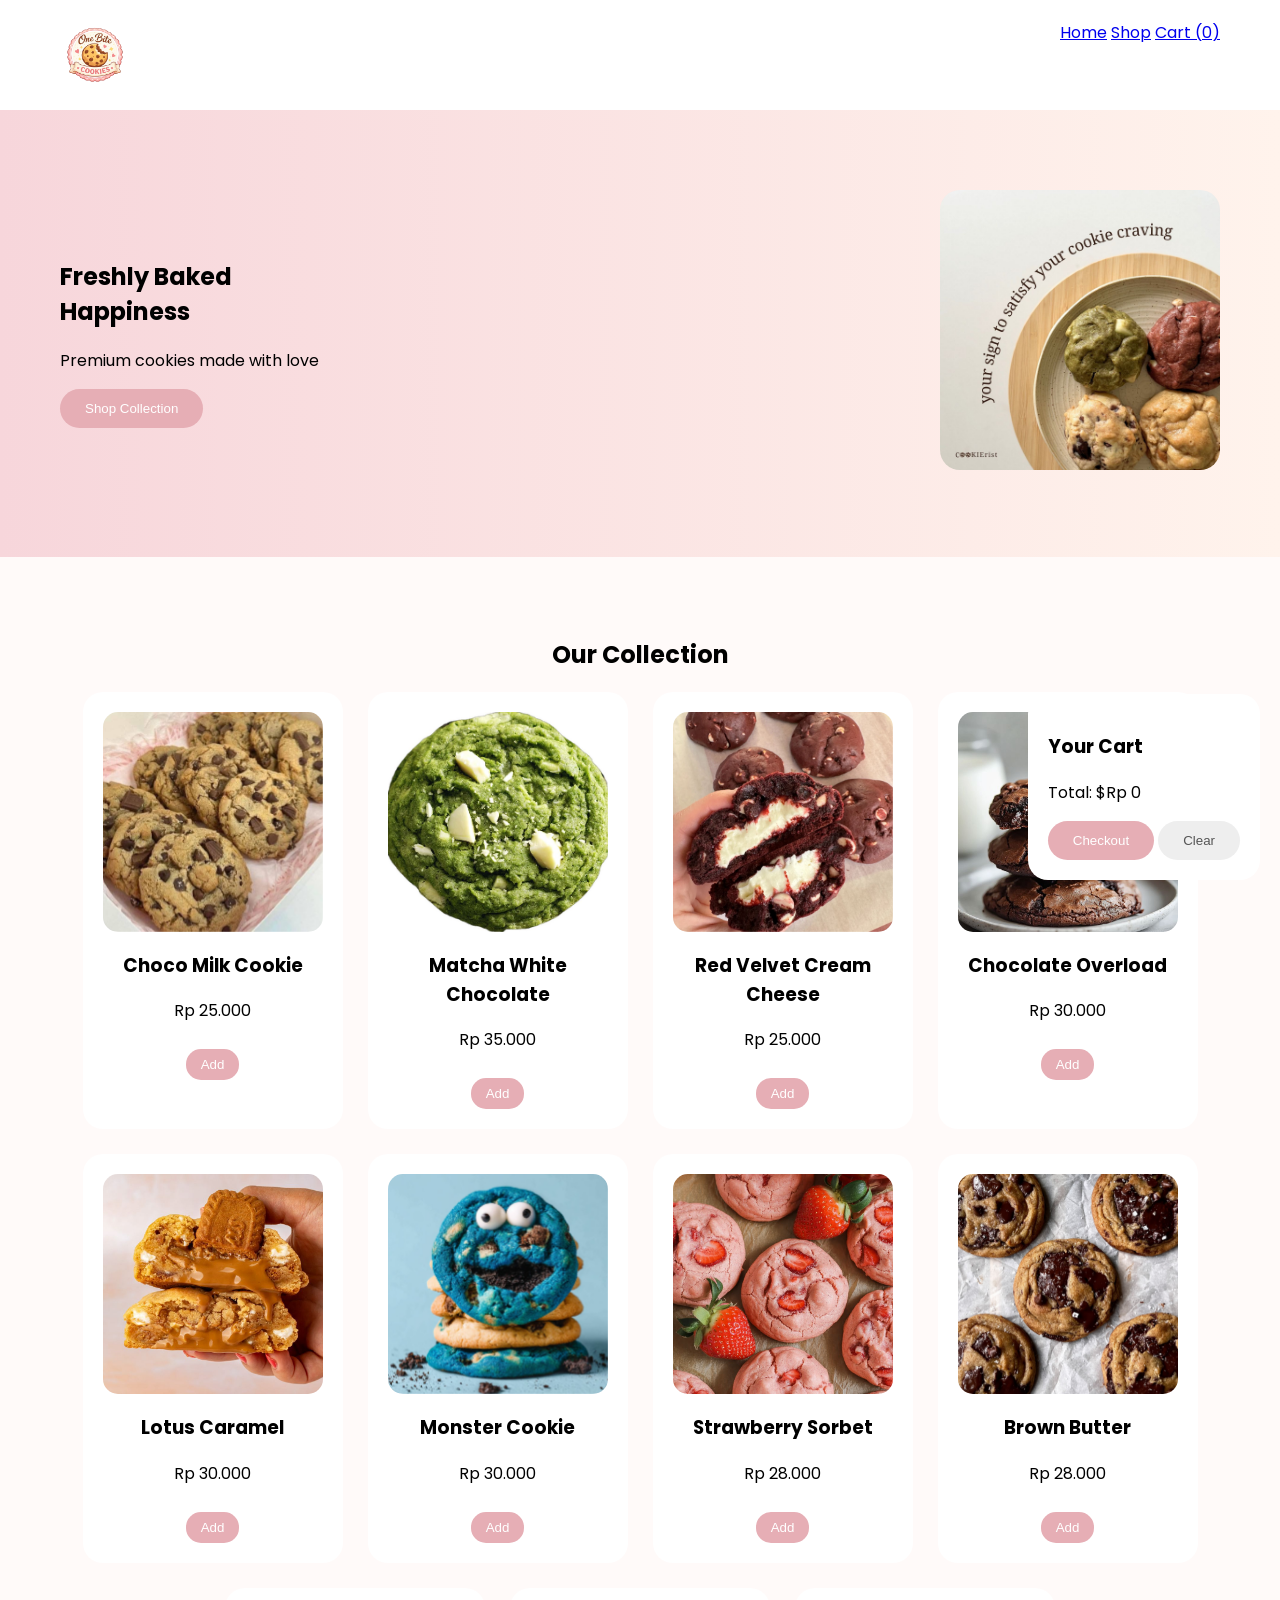
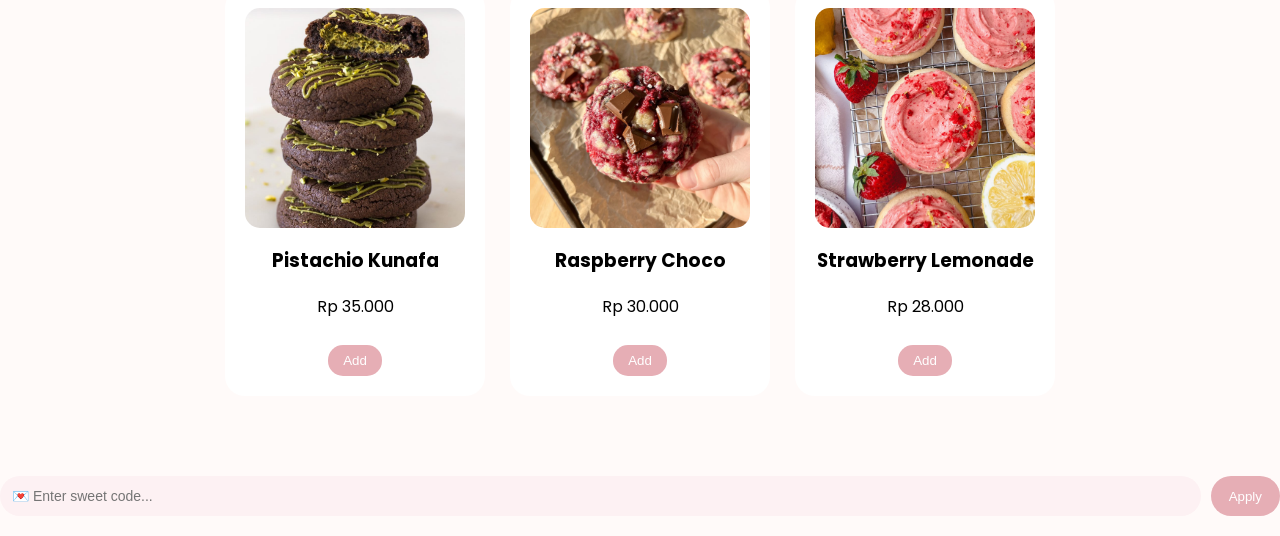
==== index.html @ 82969c21 "upload pertama" ====
<!DOCTYPE html>
<html lang="en">
<head>
  <meta charset="UTF-8">
  <meta name="viewport" content="width=device-width, initial-scale=1.0">
  <title>One Bite Cookies</title>

  <link href="https://fonts.googleapis.com/css2?family=Poppins:wght@300;400;500;600&display=swap" rel="stylesheet">
  <link rel="stylesheet" href="style.css">
</head>
<body>

<header class="navbar">
  <img src="logo.png" class="logo">

  <nav>
    <a href="#">Home</a>
    <a href="#">Shop</a>
    <a href="checkout.html">Cart (<span id="cart-count">0</span>)</a>
  </nav>
</header>

<section class="hero">
  <div class="hero-text">
    <h1>Freshly Baked<br>Happiness</h1>
    <p>Premium cookies made with love</p>
    <button class="btn">Shop Collection</button>
  </div>

  <div class="hero-image">
    <img src="cookies.png">
  </div>
</section>

<section class="products">
  <h2>Our Collection</h2>

 <div class="product-grid">

  <div class="product-card">
    <div class="img-box">
      <img src="soft.jpg">
    </div>
    <div class="product-info">
      <h3>Choco Milk Cookie</h3>
      <p class="price">Rp 25.000</p>
      <button class="add-btn" onclick="addToCart('Choco Milk Cookie',25000,this)">Add</button>
    </div>
  </div>

  <div class="product-card">
    <div class="img-box">
      <img src="greentea white.png">
    </div>
    <div class="product-info">
      <h3>Matcha White Chocolate</h3>
      <p class="price">Rp 35.000</p>
      <button class="add-btn" onclick="addToCart('Matcha White Chocolate',35000,this)">Add</button>
    </div>
  </div>

  <div class="product-card">
    <div class="img-box">
      <img src="redvelvetwcheese.png">
    </div>
    <div class="product-info">
      <h3>Red Velvet Cream Cheese</h3>
      <p class="price">Rp 25.000</p>
      <button class="add-btn" onclick="addToCart('Red Velvet Cream Cheese',25000,this)">Add</button>
    </div>
  </div>

  <div class="product-card">
    <div class="img-box">
      <img src="chocooverload.png">
    </div>
    <div class="product-info">
      <h3>Chocolate Overload</h3>
      <p class="price">Rp 30.000</p>
      <button class="add-btn" onclick="addToCart('Chocolate Overload',30000,this)">Add</button>
    </div>
  </div>

  <div class="product-card">
    <div class="img-box">
      <img src="lotuscaramel.png">
    </div>
    <div class="product-info">
      <h3>Lotus Caramel</h3>
      <p class="price">Rp 30.000</p>
      <button class="add-btn" onclick="addToCart('Lotus Caramel',30000,this)">Add</button>
    </div>
  </div>

  <div class="product-card">
    <div class="img-box">
      <img src="monsterinc.png">
    </div>
    <div class="product-info">
      <h3>Monster Cookie</h3>
      <p class="price">Rp 30.000</p>
      <button class="add-btn" onclick="addToCart('Monster Cookie',30000,this)">Add</button>
    </div>
  </div>

  <div class="product-card">
    <div class="img-box">
      <img src="strawberrysorbet.png">
    </div>
    <div class="product-info">
      <h3>Strawberry Sorbet</h3>
      <p class="price">Rp 28.000</p>
      <button class="add-btn" onclick="addToCart('Strawberry Sorbet',28000,this)">Add</button>
    </div>
  </div>

  <div class="product-card">
    <div class="img-box">
      <img src="brownbutter.png">
    </div>
    <div class="product-info">
      <h3>Brown Butter</h3>
      <p class="price">Rp 28.000</p>
      <button class="add-btn" onclick="addToCart('Brown Butter',28000,this)">Add</button>
    </div>
  </div>

  <div class="product-card">
    <div class="img-box">
      <img src="pistachiokunafa.png">
    </div>
    <div class="product-info">
      <h3>Pistachio Kunafa</h3>
      <p class="price">Rp 35.000</p>
      <button class="add-btn" onclick="addToCart('Pistachio Kunafa',35000,this)">Add</button>
    </div>
  </div>

  <div class="product-card">
    <div class="img-box">
      <img src="rasberrychoco.png">
    </div>
    <div class="product-info">
      <h3>Raspberry Choco</h3>
      <p class="price">Rp 30.000</p>
      <button class="add-btn" onclick="addToCart('Raspberry Choco',30000,this)">Add</button>
    </div>
  </div>

  <div class="product-card">
    <div class="img-box">
      <img src="stawberrylemonade.png">
    </div>
    <div class="product-info">
      <h3>Strawberry Lemonade</h3>
      <p class="price">Rp 28.000</p>
      <button class="add-btn" onclick="addToCart('Strawberry Lemonade',28000,this)">Add</button>
    </div>
  </div>

</div>

  </div>
</section>

<div class="cart-popup">
  <h3>Your Cart</h3>
  <ul id="cart-items"></ul>
  <p>Total: $<span id="total">0</span></p>

  <button class="btn" onclick="goToCheckout()">Checkout</button>
  <button class="btn secondary" onclick="clearCart()">Clear</button>
</div>

<div id="toast">Added to cart 💖</div>

<div class="voucher-box">
  <input type="text" id="voucher" placeholder="💌 Enter sweet code...">
  <button onclick="applyVoucher()">Apply</button>
</div>

<p id="voucher-msg"></p>

<script src="script.js"></script>
</body>
</html>
---- style.css ----
body {
  margin: 0;
  font-family: 'Poppins', sans-serif;
  background: #fffaf9;
}

/* NAVBAR */
.navbar {
  display: flex;
  justify-content: space-between;
  padding: 20px 60px;
  background: white;
}

.logo {
  height: 70px;
}

/* HERO */
.hero {
  display: flex;
  justify-content: space-between;
  align-items: center;
  padding: 80px 60px;
  background: linear-gradient(to right, #f7d6db, #fff3ec);
}

.hero-image img {
  width: 280px;
  border-radius: 20px;
}

/* BUTTON */
.btn {
  background: #e6aeb5;
  border: none;
  padding: 12px 25px;
  border-radius: 25px;
  color: white;
  cursor: pointer;
}

.btn.secondary {
  background: #eee;
  color: #555;
}

/* PRODUCTS */
.products {
  padding: 60px;
  text-align: center;
}

.product-grid {
  display: flex;
  gap: 25px;
  justify-content: center;
  flex-wrap: wrap;
}

.product-card {
  background: white;
  padding: 20px;
  border-radius: 20px;
  width: 220px;
  transition: 0.3s;
}

/* 🔍 IMAGE ZOOM */
.img-wrap {
  overflow: hidden;
  border-radius: 15px;
}

.img-wrap img {
  width: 100%;
  transition: 0.4s ease;
}

.product-card:hover img {
  transform: scale(1.1);
}

/* 🧁 ADD BUTTON */
.add-btn {
  margin-top: 10px;
  background: #e6aeb5;
  border: none;
  padding: 8px 15px;
  border-radius: 15px;
  color: white;
  cursor: pointer;
  transition: 0.2s;
}

.add-btn:active {
  transform: scale(0.9);
}

/* CART */
.cart-popup {
  position: fixed;
  right: 20px;
  bottom: 20px;
  background: white;
  padding: 20px;
  border-radius: 20px;
}

/* 💖 TOAST */
#toast {
  position: fixed;
  bottom: 100px;
  right: 20px;
  background: #e6aeb5;
  color: white;
  padding: 10px 20px;
  border-radius: 20px;
  opacity: 0;
  transform: translateY(20px);
  transition: 0.4s;
}

#toast.show {
  opacity: 1;
  transform: translateY(0);
}

/* MOBILE */
@media (max-width: 768px) {
  .hero {
    flex-direction: column;
  }

  .product-grid {
    flex-direction: column;
  }
}

/* ===== CLEAN PREMIUM CHECKOUT ===== */

.checkout-page {
  display: flex;
  gap: 50px;
  padding: 80px;
  background: #fffaf9;
}

/* FORM */
.checkout-form {
  flex: 1;
  background: white;
  padding: 40px;
  border-radius: 25px;
  box-shadow: 0 10px 30px rgba(0,0,0,0.05);
}

.checkout-form h2 {
  margin-bottom: 20px;
}

/* INPUT */
.checkout-form input {
  width: 100%;
  padding: 14px;
  margin-bottom: 15px;
  border: none;
  background: #f8f5f4;
  border-radius: 12px;
  font-size: 14px;
}

/* PAYMENT */
.payment-method {
  display: flex;
  gap: 10px;
  margin: 20px 0;
}

.payment-method label {
  flex: 1;
  cursor: pointer;
}

.payment-method span {
  display: block;
  padding: 12px;
  background: #f8f5f4;
  border-radius: 12px;
  text-align: center;
  transition: 0.3s;
}

.payment-method input {
  display: none;
}

/* ACTIVE */
.payment-method input:checked + span {
  background: #e6aeb5;
  color: white;
}

/* QR */
.qris-box {
  text-align: center;
  background: #faf7f6;
  padding: 20px;
  border-radius: 15px;
  margin-bottom: 20px;
}

.qris-box img {
  width: 140px;
}

/* BUTTON */
.btn.full {
  width: 100%;
  padding: 14px;
}

/* SUMMARY */
.checkout-summary {
  width: 320px;
  background: white;
  padding: 30px;
  border-radius: 25px;
  box-shadow: 0 10px 30px rgba(0,0,0,0.05);
  height: fit-content;
}

#checkout-items li {
  display: flex;
  justify-content: space-between;
  margin-bottom: 10px;
}

.summary-total {
  display: flex;
  justify-content: space-between;
  margin-top: 20px;
  font-size: 18px;
}

/* MOBILE */
@media (max-width: 768px) {
  .checkout-page {
    flex-direction: column;
    padding: 40px 20px;
  }

  .checkout-summary {
    width: 100%;
  }
}

/* IMAGE BOX */
.img-box {
  width: 100%;
  aspect-ratio: 1/1;
  overflow: hidden;
  border-radius: 15px;
}

/* IMAGE */
.img-box img {
  width: 100%;
  height: 100%;
  object-fit: cover;

  /* ✅ SMOOTH ANIMATION */
  transition: transform 0.5s cubic-bezier(0.22, 1, 0.36, 1);
  will-change: transform;
}

/* HOVER EFFECT */
.product-card:hover .img-box img {
  transform: scale(1.08);
}

.product-card {
  transition: transform 0.3s ease, box-shadow 0.3s ease;
}

.product-card:hover {
  transform: translateY(-8px);
  box-shadow: 0 15px 35px rgba(0,0,0,0.08);
}


/* SUCCESS PAGE */
.success-page {
  height: 100vh;
  display: flex;
  justify-content: center;
  align-items: center;
  background: linear-gradient(to right, #f7d6db, #fff3ec);
}

/* CARD */
.success-card {
  width: 380px;
  background: white;
  padding: 35px;
  border-radius: 25px;
  box-shadow: 0 15px 40px rgba(0,0,0,0.08);
  animation: fadeUp 0.5s ease;
}

/* TOP */
.success-top {
  text-align: center;
  margin-bottom: 25px;
}

.success-icon {
  font-size: 45px;
}

/* RECEIPT BOX */
.receipt-box {
  background: #faf7f6;
  padding: 20px;
  border-radius: 20px;
  margin-bottom: 20px;
}

/* HEADER */
.receipt-header {
  display: flex;
  justify-content: space-between;
  font-size: 13px;
  color: #999;
  margin-bottom: 10px;
}

/* ITEMS */
#receipt-items li {
  display: flex;
  justify-content: space-between;
  margin-bottom: 8px;
  font-size: 14px;
}

/* TOTAL */
.receipt-total {
  display: flex;
  justify-content: space-between;
  margin-top: 15px;
  padding-top: 10px;
  border-top: 1px dashed #ddd;
  font-size: 16px;
}

/* BUTTON FULL */
.btn.full {
  width: 100%;
}

/* ANIMATION */
@keyframes fadeUp {
  from {
    opacity: 0;
    transform: translateY(20px);
  }
  to {
    opacity: 1;
    transform: translateY(0);
  }
}

.voucher-box {
  display: flex;
  gap: 10px;
  margin: 20px 0;
}

.voucher-box input {
  flex: 1;
  padding: 12px;
  border-radius: 20px;
  border: none;
  background: #fdf1f3;
  font-size: 14px;
}

.voucher-box input:focus {
  outline: none;
  background: #fbe6ea;
}

.voucher-box button {
  padding: 12px 18px;
  border: none;
  border-radius: 20px;
  background: #e6aeb5;
  color: white;
  cursor: pointer;
  transition: 0.3s;
}

.voucher-box button:hover {
  background: #d9939c;
}

#voucher-msg {
  font-size: 13px;
  margin-top: 5px;
}
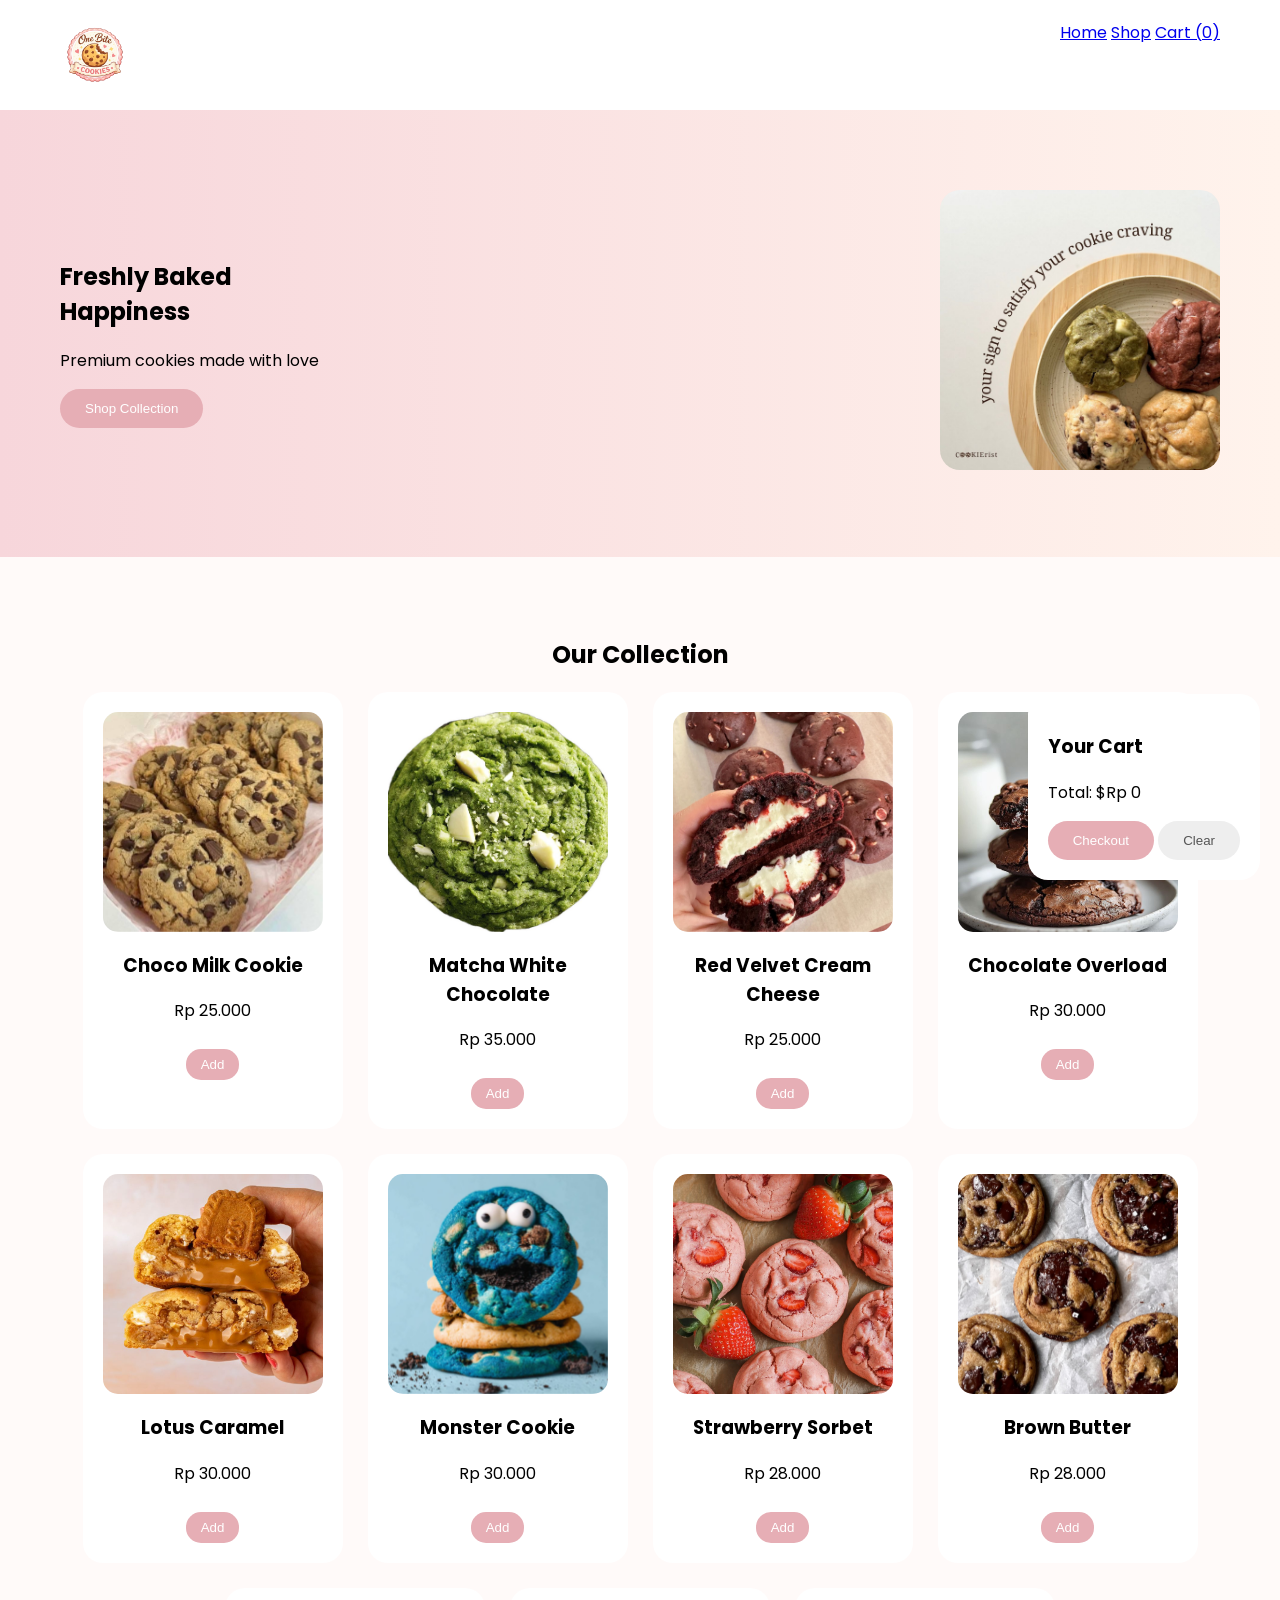
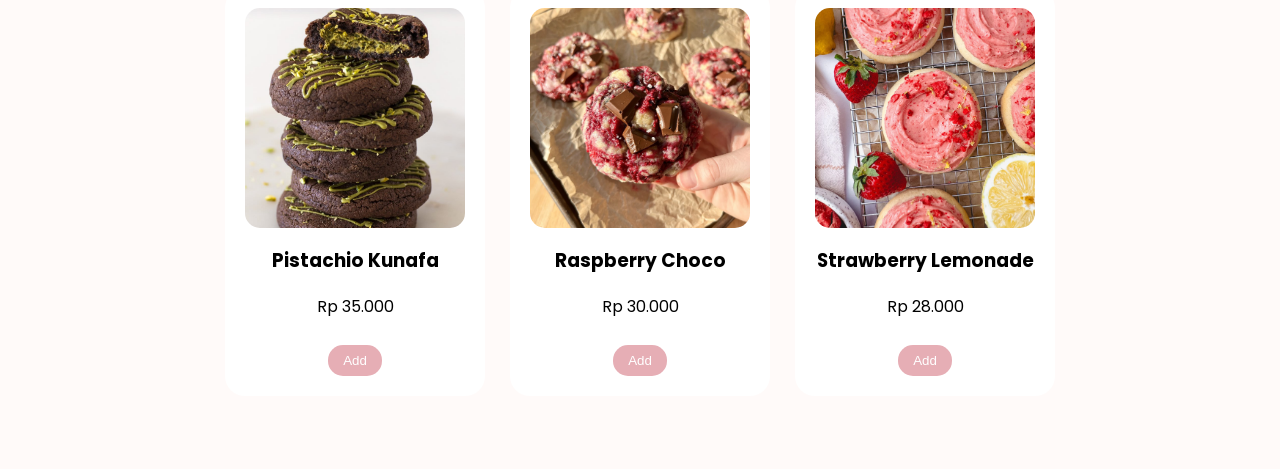
==== commit 5cb99632: "update website" ====
--- a/index.html
+++ b/index.html
@@ -156,7 +156,6 @@
       <p class="price">Rp 28.000</p>
       <button class="add-btn" onclick="addToCart('Strawberry Lemonade',28000,this)">Add</button>
     </div>
-  </div>
 
 </div>
 
@@ -174,10 +173,6 @@
 
 <div id="toast">Added to cart 💖</div>
 
-<div class="voucher-box">
-  <input type="text" id="voucher" placeholder="💌 Enter sweet code...">
-  <button onclick="applyVoucher()">Apply</button>
-</div>
 
 <p id="voucher-msg"></p>
 
